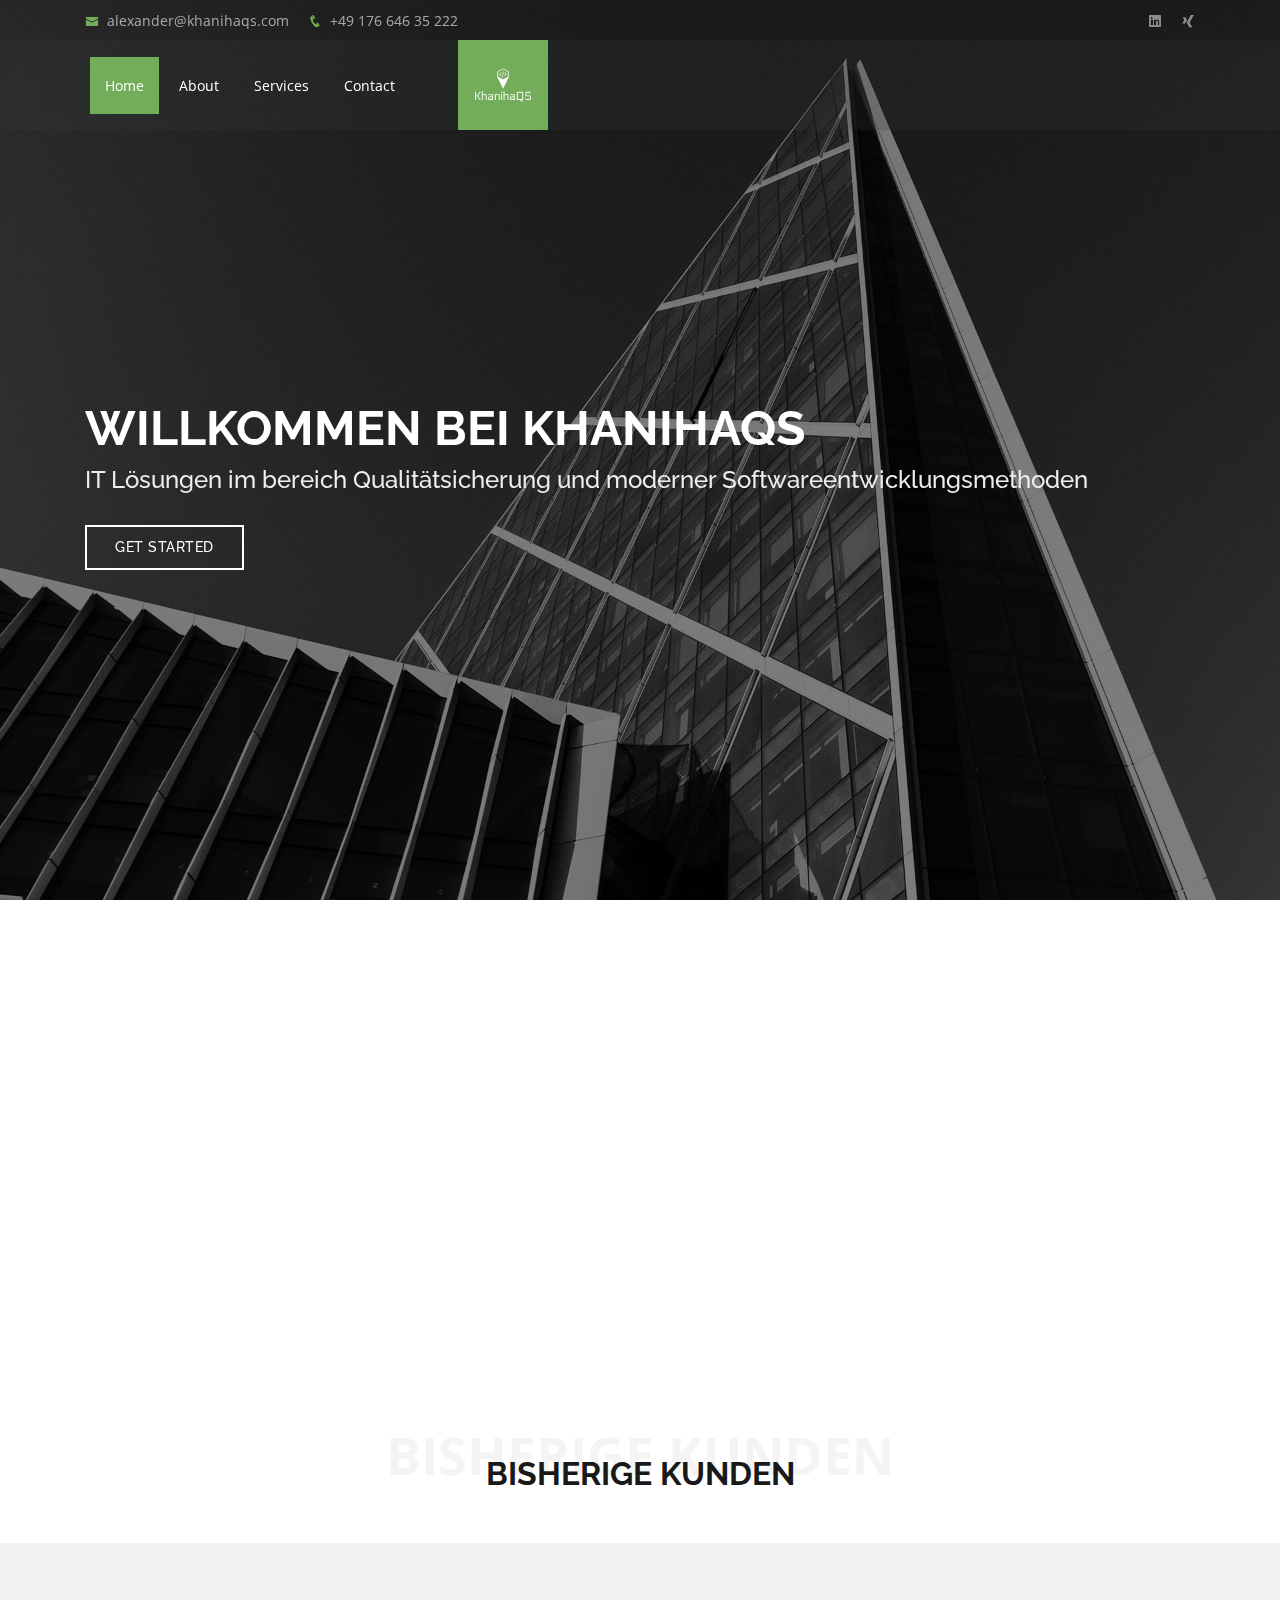
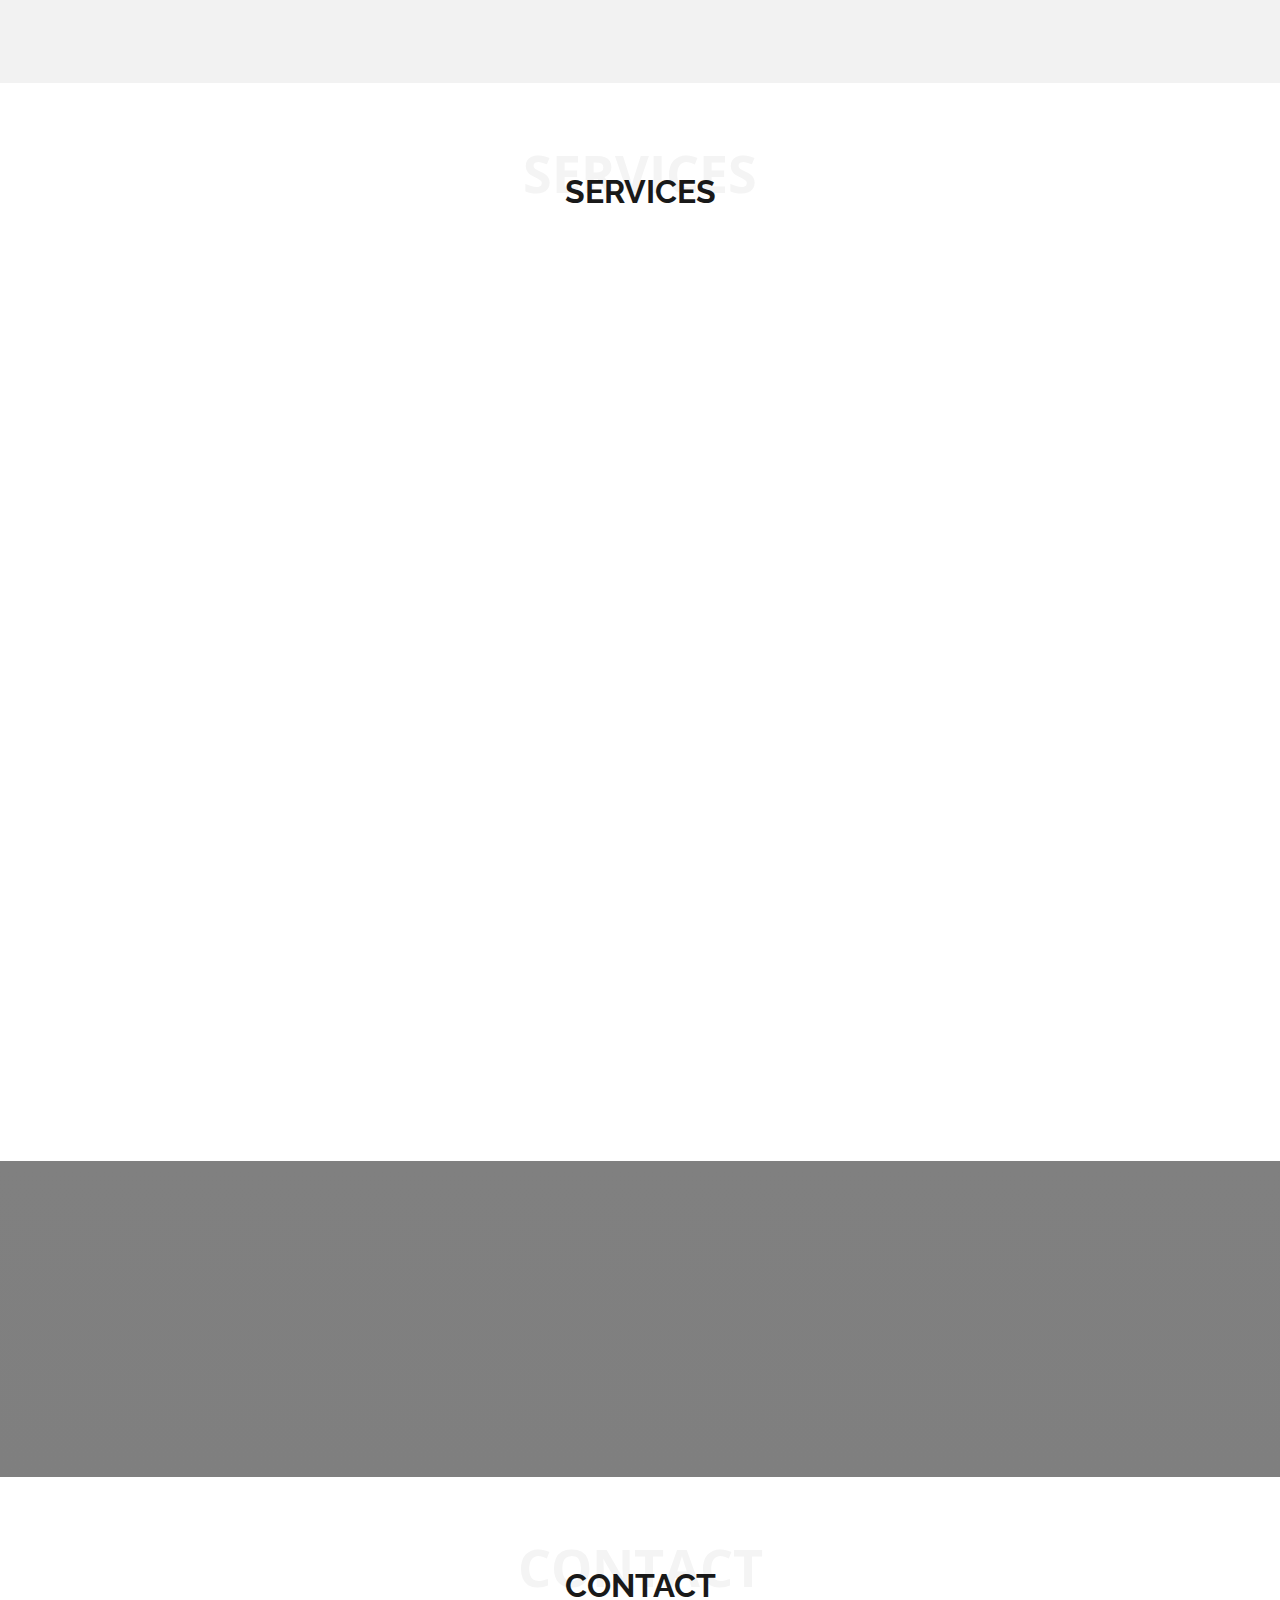
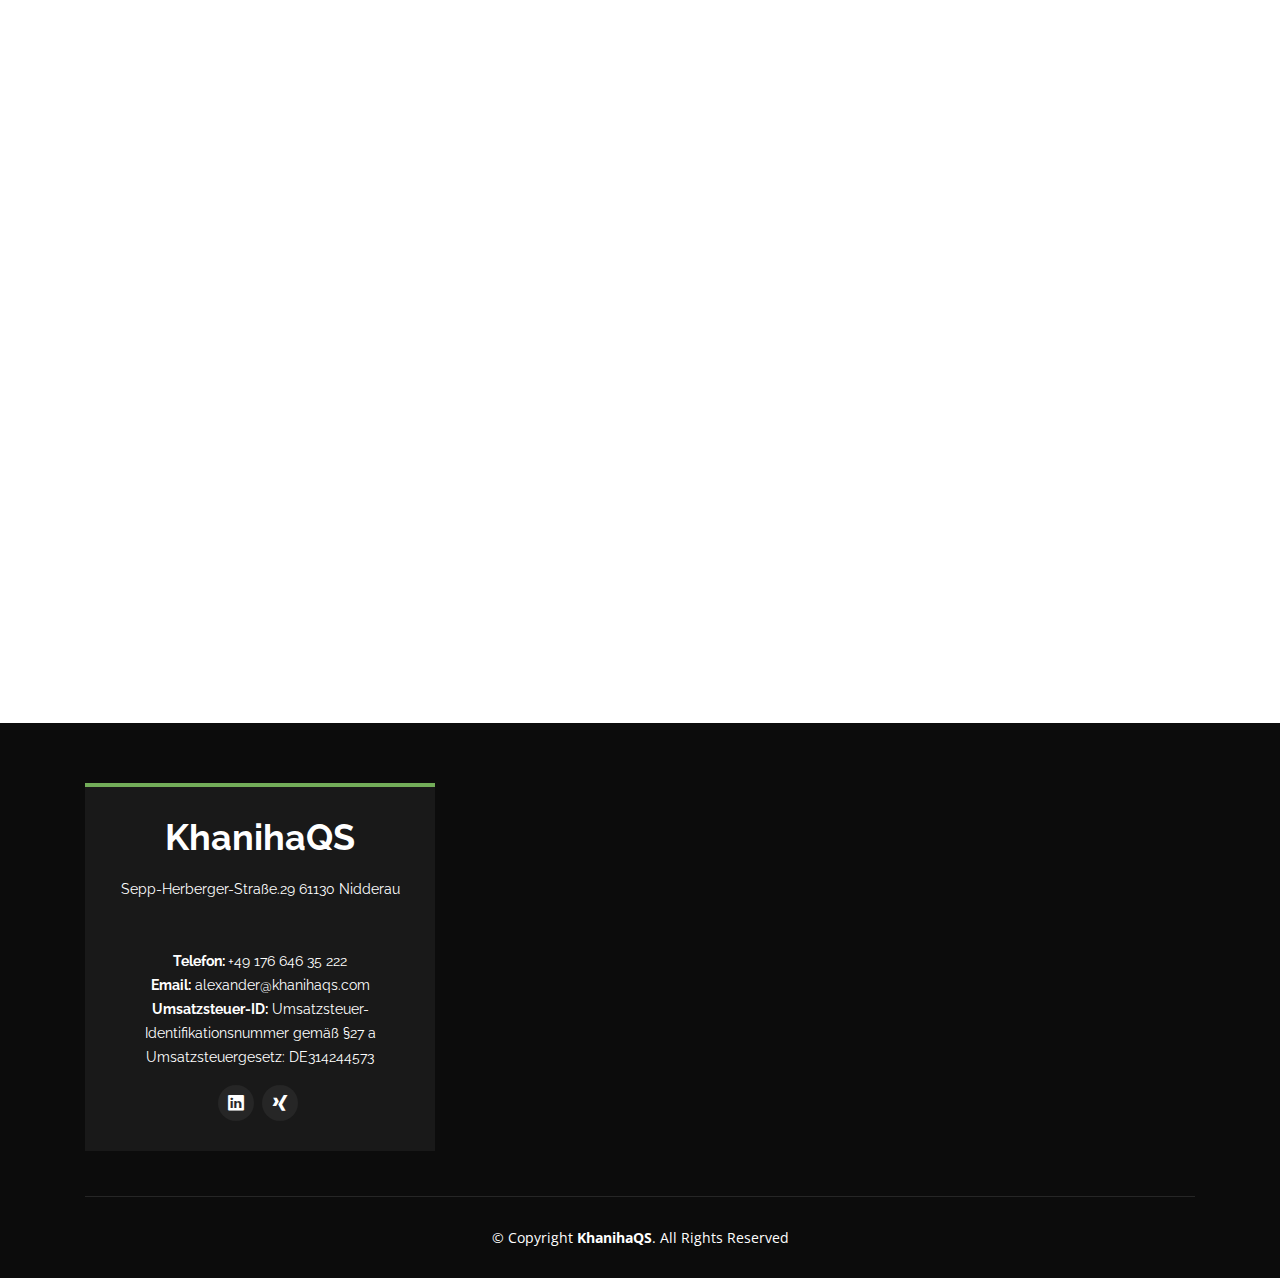
==== index.html @ c62e51a0 "init khaniha QS page" ====
<!DOCTYPE html>
<html lang="en">

<head>
  <meta charset="utf-8">
  <meta content="width=device-width, initial-scale=1.0" name="viewport">

  <title>KhanihaQS</title>
  <meta content="" name="description">
  <meta content="" name="keywords">

  <!-- Favicons -->
  <link href="assets/img/favicon.png" rel="icon">
  <link href="assets/img/apple-touch-icon.png" rel="apple-touch-icon">

  <!-- Google Fonts -->
  <link href="https://fonts.googleapis.com/css?family=Open+Sans:300,300i,400,400i,600,600i,700,700i|Raleway:300,300i,400,400i,500,500i,600,600i,700,700i|Poppins:300,300i,400,400i,500,500i,600,600i,700,700i" rel="stylesheet">

  <!-- Vendor CSS Files -->
  <link href="assets/vendor/bootstrap/css/bootstrap.min.css" rel="stylesheet">
  <link href="assets/vendor/icofont/icofont.min.css" rel="stylesheet">
  <link href="assets/vendor/boxicons/css/boxicons.min.css" rel="stylesheet">
  <link href="assets/vendor/venobox/venobox.css" rel="stylesheet">
  <link href="assets/vendor/owl.carousel/assets/owl.carousel.min.css" rel="stylesheet">
  <link href="assets/vendor/aos/aos.css" rel="stylesheet">

  <!-- Template Main CSS File -->
  <link href="assets/css/style.css" rel="stylesheet">

</head>

<body>

  <!-- ======= Top Bar ======= -->
  <div id="topbar" class="d-none d-lg-flex align-items-center fixed-top ">
    <div class="container d-flex">
      <div class="contact-info mr-auto">
        <i class="icofont-envelope"></i> <a href="mailto:alexander@khanihaqs.com">alexander@khanihaqs.com</a>
        <i class="icofont-phone"></i> +49 176 646 35 222
      </div>
      <div class="social-links">
        <a href="https://www.linkedin.com/in/alexander-khaniha-4a5484144/" class="linkedin"><i class="icofont-linkedin"></i></i></a>
        <a href="https://www.xing.com/profile/Alexander_Khaniha/cv" class="linkedin"><i class="icofont-xing"></i></i></a>
      </div>
    </div>
  </div>

  <!-- ======= Header ======= -->
  <header id="header" class="fixed-top ">
    <div class="container d-flex align-items-center">

      <!-- Uncomment below if you prefer to use an image logo -->
      <!-- <a href="index.html" class="logo mr-auto"><img src="assets/img/logo.png" alt="" class="img-fluid"></a>-->

      <nav class="nav-menu d-none d-lg-block">
        <ul>
          <li class="active"><a href="index.html">Home</a></li>
          <li><a href="#about">About</a></li>
          <li><a href="#services">Services</a></li>
          <li><a href="#contact">Contact</a></li>
        </ul>
      </nav><!-- .nav-menu -->

      <div class="row ml-5">

        <img src="./../assets/svg/Vector-Variation_2.svg" class="img-fluid float-right" width="90" height="90" href="index.html">

      </div>

    </div>
  </header><!-- End Header -->

  <!-- ======= Hero Section ======= -->
  <section id="hero" class="d-flex align-items-center">
    <div class="container position-relative" data-aos="fade-up" data-aos-delay="500">
      <h1>Willkommen bei KhanihaQS</h1>
      <h2>IT Lösungen im bereich Qualitätsicherung und moderner Softwareentwicklungsmethoden </h2>
      <a href="#about" class="btn-get-started scrollto">Get Started</a>
    </div>
  </section><!-- End Hero -->

  <main id="main">

    <!-- ======= About Section ======= -->
    <section id="about" class="about">
      <div class="container">

        <div class="row">
          <div class="col-lg-6 order-1 order-lg-2" data-aos="fade-left">
            <img src="assets/img/about.jpg" class="img-fluid" alt="">
          </div>
          <div class="col-lg-6 pt-4 pt-lg-0 order-2 order-lg-1 content" data-aos="fade-right">
            <h3>KhanihaQS</h3>
            <p class="font-italic">
              bietet ganzheitliche Lösungen in folgenden bereichen
            </p>
            <ul>
              <li><i class="icofont-check-circled"></i> Testautomasierungs Arichtektur</li>
              <li><i class="icofont-check-circled"></i> Scrum Coching </li>
              <li><i class="icofont-check-circled"></i> Devops meets Testing</li>
              <li><i class="icofont-check-circled"></i> Webentwicklung</li>
            </ul>
            <p>
              Weitere Beratungsfelder unter Serivces
            </p>
          </div>
        </div>

      </div>
    </section><!-- End About Section -->

    <!-- ======= Clients Section ======= -->
    <div class="section-title">
      <span>bisherige Kunden</span>
      <h2>bisherige Kunden</h2>
      <p></p>
    </div>
    <section id="clients" class="clients">

      <div class="container" data-aos="zoom-in">

        <div class="row d-flex align-items-center">

          <div class="col-lg-2 col-md-4 col-6">
            <img src="assets/img/clients/siemens.png" class="img-fluid" alt="">
          </div>

          <div class="col-lg-2 col-md-4 col-6">
            <img src="assets/img/clients/telekom.png" class="img-fluid" alt="">
          </div>

          <div class="col-lg-2 col-md-4 col-6">
            <img src="assets/img/clients/kfwlogo.png" class="img-fluid" alt="">
          </div>

          <div class="col-lg-2 col-md-4 col-6">
            <img src="assets/img/clients/dws.png" class="img-fluid" alt="">
          </div>

          <div class="col-lg-2 col-md-4 col-6">
            <img src="assets/img/clients/db.png" class="img-fluid" alt="">
          </div>

          <div class="col-lg-2 col-md-4 col-6">
            <img src="assets/img/clients/gls.png" class="img-fluid" alt="">
          </div>

        </div>

      </div>
    </section><!-- End Clients Section -->

    <!-- ======= Services Section ======= -->
    <section id="services" class="services">
      <div class="container">

        <div class="section-title">
          <span>Services</span>
          <h2>Services</h2>
          <p></p>
        </div>

        <div class="row">
          <div class="col-lg-4 col-md-6 d-flex align-items-stretch" data-aos="fade-up">
            <div class="icon-box">
              <div class="icon"><i class="bx bxs-rocket"></i></div>
              <h4><a href="">Testautomation</a></h4>
              <p>Selenium oder nextgen frameworks wie WebdriverIO sind für uns keine fremdwörter wir begleiten Sie bei der Implementierung oder lösen einen großen teil der manuellen QA ab </p>
            </div>
          </div>

          <div class="col-lg-4 col-md-6 d-flex align-items-stretch mt-4 mt-md-0" data-aos="fade-up" data-aos-delay="150">
            <div class="icon-box">
              <div class="icon"><i class="bx bx-git-compare"></i></div>

              <h4><a href="">Devops meets testautomation</a></h4>
              <p>wir implementieren das automatsierte Deployment ihrer Application inklusive der dazugehörigen automatischen e2e tests </p>
            </div>
          </div>
          <div class="col-lg-4 col-md-6 d-flex align-items-stretch mt-4 mt-lg-0" data-aos="fade-up" data-aos-delay="300">
            <div class="icon-box">
              <div class="icon"><i class="bx bx-unite"></i></div>
              <h4><a href="">Scrum Coaching</a></h4>
              <p>Lange Scrum Erfahrung befähigen uns Sie in ihrer agilen Transformation zu begleiten </p>
            </div>
          </div>

          <div class="col-lg-4 col-md-6 d-flex align-items-stretch mt-4" data-aos="fade-up" data-aos-delay="450">
            <div class="icon-box">
              <div class="icon"><i class="bx bx-code-alt"></i></div>
              <h4><a href="">Webentwicklung</a></h4>
              <p>Wir erneuern ihren Webauftritt und begleiten Sie in alle phasen von Beratung bis zu Auslieferung und Wartung </p>
            </div>
          </div>

          <div class="col-lg-4 col-md-6 d-flex align-items-stretch mt-4" data-aos="fade-up" data-aos-delay="600">
            <div class="icon-box">
              <div class="icon"><i class="bx bx-arrow-from-bottom"></i></div>
              <h4><a href="">Laptop Upgrade Serivce</a></h4>
              <p>Werfen Sie ihren alten Laptop nicht weg ! Wir machen ihren Laptop wieder fit ! Mit dem einbau einer SDD und der Installation einer neuen Windows Version ist ihre Laptop wieder Zukunftsfähig. </p>
            </div>
          </div>

          <div class="col-lg-4 col-md-6 d-flex align-items-stretch mt-4" data-aos="fade-up" data-aos-delay="750">
            <div class="icon-box">
              <div class="icon"><i class="bx bx-edit-alt"></i></div>
              <h4><a href="">Home Office Serivce</a></h4>
              <p>Wir unterstützen Sie bei ihrer Einrichtung ihres Home Office, ob WLAN optimierung oder VPN einrichtung wir erleichtern ihnen den einstieg </p>
            </div>
          </div>

        </div>

      </div>
    </section><!-- End Services Section -->

    <!-- ======= Cta Section ======= -->
    <section id="cta" class="cta">
      <div class="container" data-aos="zoom-in">

        <div class="text-center">
          <h1 class="display-4 text-white"> " Simplifying tech for you "</h1>
          <!-- <a class="cta-btn" href="#">Call To Action</a> -->
        </div>

      </div>
    </section><!-- End Cta Section -->

    <!-- ======= Contact Section ======= -->
    <section id="contact" class="contact">
      <div class="container">

        <div class="section-title">
          <span>Contact</span>
          <h2>Contact</h2>
        </div>

        <div class="row" data-aos="fade-up">
          <div class="col-lg-6">
            <div class="info-box mb-4">
              <i class="bx bx-map"></i>
              <h3>unser Standort</h3>
              <p>Sepp-Herberger-Straße.29 61130 Nidderau </p>
            </div>
          </div>

          <div class="col-lg-3 col-md-6">
            <div class="info-box  mb-4">
              <i class="bx bx-envelope"></i>
              <h3>Schreiben Sie uns eine Mail</h3>
              <p>alexander@khanihaqs.com</p>
            </div>
          </div>

          <div class="col-lg-3 col-md-6">
            <div class="info-box  mb-4">
              <i class="bx bx-phone-call"></i>
              <h3>Rufen Sie uns an </h3>
              <p>+176 646 35 222</p>
            </div>
          </div>

        </div>

        <div class="row" data-aos="fade-up">

          <div class="col-lg-6 ">
            <iframe class="mb-4 mb-lg-0" src="https://maps.google.com/maps?width=700&amp;height=440&amp;hl=en&amp;q=Nidderau%20Sepper-Herber-Stra%C3%9Fe.29+(Titel)&amp;ie=UTF8&amp;t=&amp;z=13&amp;iwloc=B&amp;output=embed" frameborder="0" style="border:0; width: 100%; height: 384px;" allowfullscreen></iframe>
          </div>
          <div class="col-lg-6">
            <form action="forms/contact.php" method="post" role="form" class="php-email-form">
              <div class="form-row">
                <div class="col-md-6 form-group">
                  <input type="text" name="name" class="form-control" id="name" placeholder="Your Name" data-rule="minlen:4" data-msg="Please enter at least 4 chars" />
                  <div class="validate"></div>
                </div>
                <div class="col-md-6 form-group">
                  <input type="email" class="form-control" name="email" id="email" placeholder="Your Email" data-rule="email" data-msg="Please enter a valid email" />
                  <div class="validate"></div>
                </div>
              </div>
              <div class="form-group">
                <input type="text" class="form-control" name="subject" id="subject" placeholder="Subject" data-rule="minlen:4" data-msg="Please enter at least 8 chars of subject" />
                <div class="validate"></div>
              </div>
              <div class="form-group">
                <textarea class="form-control" name="message" rows="5" data-rule="required" data-msg="Please write something for us" placeholder="Message"></textarea>
                <div class="validate"></div>
              </div>
              <div class="mb-3">
                <div class="loading">Loading</div>
                <div class="error-message"></div>
                <div class="sent-message">Your message has been sent. Thank you!</div>
              </div>
              <div class="text-center"><button type="submit">Send Message</button></div>
            </form>
          </div>

        </div>

      </div>
    </section><!-- End Contact Section -->

  </main><!-- End #main -->

  <!-- ======= Footer ======= -->
  <footer id="footer">
    <div class="footer-top">
      <div class="container">
        <div class="row">

          <div class="col-lg-4 col-md-6">
            <div class="footer-info">
              <h3>KhanihaQS</h3>
              <p>
                Sepp-Herberger-Straße.29
                61130 Nidderau <br>
                <br><br>
                <strong>Telefon: </strong> +49 176 646 35 222
                <br>
                <strong>Email:</strong> alexander@khanihaqs.com<br>
                <strong>Umsatzsteuer-ID:</strong> Umsatzsteuer-Identifikationsnummer gemäß §27 a Umsatzsteuergesetz: DE314244573<br>
              </p>
              <div class="social-links mt-3">
                <a href="https://www.linkedin.com/in/alexander-khaniha-4a5484144/" class="linkedin"><i class="icofont-linkedin"></i></i></a>
                <a href="https://www.xing.com/profile/Alexander_Khaniha/cv" class="linkedin"><i class="icofont-xing"></i></i></a>
              </div>
            </div>
          </div>

        </div>
      </div>
    </div>

    <div class="container">
      <div class="copyright">
        &copy; Copyright <strong><span>KhanihaQS</span></strong>. All Rights Reserved
      </div>

    </div>
  </footer><!-- End Footer -->

  <a href="#" class="back-to-top"><i class="icofont-simple-up"></i></a>
  <div id="preloader"></div>

  <!-- Vendor JS Files -->
  <script src="assets/vendor/jquery/jquery.min.js"></script>
  <script src="assets/vendor/bootstrap/js/bootstrap.bundle.min.js"></script>
  <script src="assets/vendor/jquery.easing/jquery.easing.min.js"></script>
  <script src="assets/vendor/php-email-form/validate.js"></script>
  <script src="assets/vendor/isotope-layout/isotope.pkgd.min.js"></script>
  <script src="assets/vendor/venobox/venobox.min.js"></script>
  <script src="assets/vendor/owl.carousel/owl.carousel.min.js"></script>
  <script src="assets/vendor/aos/aos.js"></script>

  <!-- Template Main JS File -->
  <script src="assets/js/main.js"></script>

</body>

</html>
---- assets/vendor/venobox/venobox.css ----
/* ------ venobox.css --------*/
.vbox-overlay *, .vbox-overlay *:before, .vbox-overlay *:after{
    -webkit-backface-visibility: hidden;
    -webkit-box-sizing:border-box;
    -moz-box-sizing:border-box;
    box-sizing:border-box;
}
.vbox-overlay * { 
    -webkit-backface-visibility: visible;
    backface-visibility: visible;
}
.vbox-overlay{
    display: -webkit-flex;
    display: flex;
    -webkit-flex-direction: column;
    flex-direction: column;
    -webkit-justify-content: center;
    justify-content: center;
    -webkit-align-items: center;
    align-items: center;
    position: fixed;
    left: 0;
    top: 0;
    bottom: 0;
    right: 0;
    z-index: 999999;
}

/* ----- navigation ----- */
.vbox-title{
    width: 100%;
    height: 40px;
    float: left;
    text-align: center;
    line-height: 28px;
    font-size: 12px;
    padding: 6px 50px;
    overflow: hidden;
    position: fixed;
    display: none;
    left: 0;
    z-index: 89;
}
.vbox-close{
    cursor: pointer;
    position: fixed;
    top: -1px;
    right: 0;
    width: 50px;
    height: 40px;
    padding: 6px;
    display: block;
    background-position:10px center;
    overflow: hidden;
    font-size: 24px;
    line-height: 1;
    text-align: center;
    z-index: 99;
}
.vbox-left{
    cursor: pointer;
    position: fixed;
    left: 0;
    height: 40px;
    overflow: hidden;
    line-height: 28px;
    font-size: 12px;
    z-index: 99;
    display: flex;
    align-items:center;
}
.vbox-num{
    display: inline-block;
    margin: 6px 0 6px 15px;
}
/* ----- Social share ----- */
.vbox-share{
    line-height: 28px;
    font-size: 12px;
    overflow: hidden;
    position: fixed;
    left: 0;
    z-index: 98;
    display: flex;
    align-items:center;
    justify-content: center;
    width: 100%;
    text-align: center;
}
.vbox-share svg{
    max-height: 28px;
    width: 28px;
    z-index: 10;
    margin-left: 12px;
    margin-top: 6px;
    margin-bottom: 6px;
    vertical-align: middle;
}


/* ----- navigation ARROWS ----- */
.vbox-next, .vbox-prev{
    position: fixed;
    top: 50%;
    margin-top: -15px;
    overflow: hidden;
    cursor: pointer;
    display: block;
    width: 45px;
    height: 45px;
    z-index: 99;
}
.vbox-next span, .vbox-prev span{
    position: relative;
    width: 20px;
    height: 20px;
    border: 2px solid transparent;
    border-top-color: #B6B6B6;
    border-right-color: #B6B6B6;
    text-indent: -100px;
    position: absolute;
    top: 8px;
    display: block;
}
.vbox-prev{
    left: 15px;
}
.vbox-next{
    right: 15px;
}
.vbox-prev span{
    left: 10px;
    -ms-transform: rotate(-135deg);
    -webkit-transform: rotate(-135deg);
    transform: rotate(-135deg);
}
.vbox-next span{
    -ms-transform: rotate(45deg);
    -webkit-transform: rotate(45deg);
    transform: rotate(45deg);
    right: 10px;
}
/* ------- inline window ------ */
.vbox-inline{
    width: 420px;
    height: 315px;
    height: 70vh;
    padding: 10px;
    background: #fff;
    margin: 0 auto;
    overflow: auto;
    text-align: left;
}
/* ------- Video & iFrames window ------ */
.venoframe{
    max-width: 100%;
    width: 100%;
    border: none;
    width: 100%;
    height: 260px;
    height: 70vh;
}
.venoframe.vbvid{
    height: 260px;
}
@media (min-width: 768px) {
    .venoframe, .vbox-inline{
        width: 90%;
        height: 360px;
        height: 70vh;
    }
    .venoframe.vbvid{
        width: 640px;
        height: 360px;
    }
}
@media (min-width: 992px) {
    .venoframe, .vbox-inline{
        max-width: 1200px;
        width: 80%;
        height: 540px;
        height: 70vh;
    }
    .venoframe.vbvid{
        width: 960px;
        height: 540px;
    }
}
/* 
Please do NOT edit this part! 
or at least read this note: http://i.imgur.com/7C0ws9e.gif
*/
.vbox-open{
    overflow: hidden;
}
.vbox-container{
    position: absolute;
    left: 0;
    right: 0;
    top: 0;
    bottom: 0;
    overflow-x: hidden;
    overflow-y: scroll;
    overflow-scrolling: touch;
    -webkit-overflow-scrolling: touch;
    z-index: 20;
    max-height: 100%;

}

.vbox-content{
    text-align: center;
    float: left;
    width: 100%;
    position: relative;
    overflow: hidden;
    padding: 20px 4%;
}
.vbox-container img{
    max-width: 100%;
    height: auto;
}
.vbox-figlio{
    box-shadow: 0 0 12px rgba(0,0,0,0.19), 0 6px 6px rgba(0,0,0,0.23);
    max-width: 100%;
    text-align: initial;
}
img.vbox-figlio{
    -webkit-user-select: none;
-khtml-user-select: none;
-moz-user-select: none;
-o-user-select: none;
user-select: none;
}
.vbox-content.swipe-left{
    margin-left: -200px !important;
}
.vbox-content.swipe-right{
    margin-left: 200px !important;
}
.vbox-animated{
    webkit-transition: margin 300ms ease-out;
    transition: margin 300ms ease-out;
}

/* ---------- preloader ----------
 * SPINKIT 
 * http://tobiasahlin.com/spinkit/
-------------------------------- */
.sk-double-bounce,.sk-rotating-plane{width:40px;height:40px;margin:40px auto}.sk-rotating-plane{background-color:#333;-webkit-animation:sk-rotatePlane 1.2s infinite ease-in-out;animation:sk-rotatePlane 1.2s infinite ease-in-out}@-webkit-keyframes sk-rotatePlane{0%{-webkit-transform:perspective(120px) rotateX(0) rotateY(0);transform:perspective(120px) rotateX(0) rotateY(0)}50%{-webkit-transform:perspective(120px) rotateX(-180.1deg) rotateY(0);transform:perspective(120px) rotateX(-180.1deg) rotateY(0)}100%{-webkit-transform:perspective(120px) rotateX(-180deg) rotateY(-179.9deg);transform:perspective(120px) rotateX(-180deg) rotateY(-179.9deg)}}@keyframes sk-rotatePlane{0%{-webkit-transform:perspective(120px) rotateX(0) rotateY(0);transform:perspective(120px) rotateX(0) rotateY(0)}50%{-webkit-transform:perspective(120px) rotateX(-180.1deg) rotateY(0);transform:perspective(120px) rotateX(-180.1deg) rotateY(0)}100%{-webkit-transform:perspective(120px) rotateX(-180deg) rotateY(-179.9deg);transform:perspective(120px) rotateX(-180deg) rotateY(-179.9deg)}}.sk-double-bounce{position:relative}.sk-double-bounce .sk-child{width:100%;height:100%;border-radius:50%;background-color:#333;opacity:.6;position:absolute;top:0;left:0;-webkit-animation:sk-doubleBounce 2s infinite ease-in-out;animation:sk-doubleBounce 2s infinite ease-in-out}.sk-chasing-dots .sk-child,.sk-spinner-pulse,.sk-three-bounce .sk-child{background-color:#333;border-radius:100%}.sk-double-bounce .sk-double-bounce2{-webkit-animation-delay:-1s;animation-delay:-1s}@-webkit-keyframes sk-doubleBounce{0%,100%{-webkit-transform:scale(0);transform:scale(0)}50%{-webkit-transform:scale(1);transform:scale(1)}}@keyframes sk-doubleBounce{0%,100%{-webkit-transform:scale(0);transform:scale(0)}50%{-webkit-transform:scale(1);transform:scale(1)}}.sk-wave{margin:40px auto;width:50px;height:40px;text-align:center;font-size:10px}.sk-wave .sk-rect{background-color:#333;height:100%;width:6px;display:inline-block;-webkit-animation:sk-waveStretchDelay 1.2s infinite ease-in-out;animation:sk-waveStretchDelay 1.2s infinite ease-in-out}.sk-wave .sk-rect1{-webkit-animation-delay:-1.2s;animation-delay:-1.2s}.sk-wave .sk-rect2{-webkit-animation-delay:-1.1s;animation-delay:-1.1s}.sk-wave .sk-rect3{-webkit-animation-delay:-1s;animation-delay:-1s}.sk-wave .sk-rect4{-webkit-animation-delay:-.9s;animation-delay:-.9s}.sk-wave .sk-rect5{-webkit-animation-delay:-.8s;animation-delay:-.8s}@-webkit-keyframes sk-waveStretchDelay{0%,100%,40%{-webkit-transform:scaleY(.4);transform:scaleY(.4)}20%{-webkit-transform:scaleY(1);transform:scaleY(1)}}@keyframes sk-waveStretchDelay{0%,100%,40%{-webkit-transform:scaleY(.4);transform:scaleY(.4)}20%{-webkit-transform:scaleY(1);transform:scaleY(1)}}.sk-wandering-cubes{margin:40px auto;width:40px;height:40px;position:relative}.sk-wandering-cubes .sk-cube{background-color:#333;width:10px;height:10px;position:absolute;top:0;left:0;-webkit-animation:sk-wanderingCube 1.8s ease-in-out -1.8s infinite both;animation:sk-wanderingCube 1.8s ease-in-out -1.8s infinite both}.sk-chasing-dots,.sk-spinner-pulse{width:40px;height:40px;margin:40px auto}.sk-wandering-cubes .sk-cube2{-webkit-animation-delay:-.9s;animation-delay:-.9s}@-webkit-keyframes sk-wanderingCube{0%{-webkit-transform:rotate(0);transform:rotate(0)}25%{-webkit-transform:translateX(30px) rotate(-90deg) scale(.5);transform:translateX(30px) rotate(-90deg) scale(.5)}50%{-webkit-transform:translateX(30px) translateY(30px) rotate(-179deg);transform:translateX(30px) translateY(30px) rotate(-179deg)}50.1%{-webkit-transform:translateX(30px) translateY(30px) rotate(-180deg);transform:translateX(30px) translateY(30px) rotate(-180deg)}75%{-webkit-transform:translateX(0) translateY(30px) rotate(-270deg) scale(.5);transform:translateX(0) translateY(30px) rotate(-270deg) scale(.5)}100%{-webkit-transform:rotate(-360deg);transform:rotate(-360deg)}}@keyframes sk-wanderingCube{0%{-webkit-transform:rotate(0);transform:rotate(0)}25%{-webkit-transform:translateX(30px) rotate(-90deg) scale(.5);transform:translateX(30px) rotate(-90deg) scale(.5)}50%{-webkit-transform:translateX(30px) translateY(30px) rotate(-179deg);transform:translateX(30px) translateY(30px) rotate(-179deg)}50.1%{-webkit-transform:translateX(30px) translateY(30px) rotate(-180deg);transform:translateX(30px) translateY(30px) rotate(-180deg)}75%{-webkit-transform:translateX(0) translateY(30px) rotate(-270deg) scale(.5);transform:translateX(0) translateY(30px) rotate(-270deg) scale(.5)}100%{-webkit-transform:rotate(-360deg);transform:rotate(-360deg)}}.sk-spinner-pulse{-webkit-animation:sk-pulseScaleOut 1s infinite ease-in-out;animation:sk-pulseScaleOut 1s infinite ease-in-out}@-webkit-keyframes sk-pulseScaleOut{0%{-webkit-transform:scale(0);transform:scale(0)}100%{-webkit-transform:scale(1);transform:scale(1);opacity:0}}@keyframes sk-pulseScaleOut{0%{-webkit-transform:scale(0);transform:scale(0)}100%{-webkit-transform:scale(1);transform:scale(1);opacity:0}}.sk-chasing-dots{position:relative;text-align:center;-webkit-animation:sk-chasingDotsRotate 2s infinite linear;animation:sk-chasingDotsRotate 2s infinite linear}.sk-chasing-dots .sk-child{width:60%;height:60%;display:inline-block;position:absolute;top:0;-webkit-animation:sk-chasingDotsBounce 2s infinite ease-in-out;animation:sk-chasingDotsBounce 2s infinite ease-in-out}.sk-chasing-dots .sk-dot2{top:auto;bottom:0;-webkit-animation-delay:-1s;animation-delay:-1s}@-webkit-keyframes sk-chasingDotsRotate{100%{-webkit-transform:rotate(360deg);transform:rotate(360deg)}}@keyframes sk-chasingDotsRotate{100%{-webkit-transform:rotate(360deg);transform:rotate(360deg)}}@-webkit-keyframes sk-chasingDotsBounce{0%,100%{-webkit-transform:scale(0);transform:scale(0)}50%{-webkit-transform:scale(1);transform:scale(1)}}@keyframes sk-chasingDotsBounce{0%,100%{-webkit-transform:scale(0);transform:scale(0)}50%{-webkit-transform:scale(1);transform:scale(1)}}.sk-three-bounce{margin:40px auto;width:80px;text-align:center}.sk-three-bounce .sk-child{width:20px;height:20px;display:inline-block;-webkit-animation:sk-three-bounce 1.4s ease-in-out 0s infinite both;animation:sk-three-bounce 1.4s ease-in-out 0s infinite both}.sk-circle .sk-child:before,.sk-fading-circle .sk-circle:before{display:block;border-radius:100%;content:'';background-color:#333}.sk-three-bounce .sk-bounce1{-webkit-animation-delay:-.32s;animation-delay:-.32s}.sk-three-bounce .sk-bounce2{-webkit-animation-delay:-.16s;animation-delay:-.16s}@-webkit-keyframes sk-three-bounce{0%,100%,80%{-webkit-transform:scale(0);transform:scale(0)}40%{-webkit-transform:scale(1);transform:scale(1)}}@keyframes sk-three-bounce{0%,100%,80%{-webkit-transform:scale(0);transform:scale(0)}40%{-webkit-transform:scale(1);transform:scale(1)}}.sk-circle{margin:40px auto;width:40px;height:40px;position:relative}.sk-circle .sk-child{width:100%;height:100%;position:absolute;left:0;top:0}.sk-circle .sk-child:before{margin:0 auto;width:15%;height:15%;-webkit-animation:sk-circleBounceDelay 1.2s infinite ease-in-out both;animation:sk-circleBounceDelay 1.2s infinite ease-in-out both}.sk-circle .sk-circle2{-webkit-transform:rotate(30deg);-ms-transform:rotate(30deg);transform:rotate(30deg)}.sk-circle .sk-circle3{-webkit-transform:rotate(60deg);-ms-transform:rotate(60deg);transform:rotate(60deg)}.sk-circle .sk-circle4{-webkit-transform:rotate(90deg);-ms-transform:rotate(90deg);transform:rotate(90deg)}.sk-circle .sk-circle5{-webkit-transform:rotate(120deg);-ms-transform:rotate(120deg);transform:rotate(120deg)}.sk-circle .sk-circle6{-webkit-transform:rotate(150deg);-ms-transform:rotate(150deg);transform:rotate(150deg)}.sk-circle .sk-circle7{-webkit-transform:rotate(180deg);-ms-transform:rotate(180deg);transform:rotate(180deg)}.sk-circle .sk-circle8{-webkit-transform:rotate(210deg);-ms-transform:rotate(210deg);transform:rotate(210deg)}.sk-circle .sk-circle9{-webkit-transform:rotate(240deg);-ms-transform:rotate(240deg);transform:rotate(240deg)}.sk-circle .sk-circle10{-webkit-transform:rotate(270deg);-ms-transform:rotate(270deg);transform:rotate(270deg)}.sk-circle .sk-circle11{-webkit-transform:rotate(300deg);-ms-transform:rotate(300deg);transform:rotate(300deg)}.sk-circle .sk-circle12{-webkit-transform:rotate(330deg);-ms-transform:rotate(330deg);transform:rotate(330deg)}.sk-circle .sk-circle2:before{-webkit-animation-delay:-1.1s;animation-delay:-1.1s}.sk-circle .sk-circle3:before{-webkit-animation-delay:-1s;animation-delay:-1s}.sk-circle .sk-circle4:before{-webkit-animation-delay:-.9s;animation-delay:-.9s}.sk-circle .sk-circle5:before{-webkit-animation-delay:-.8s;animation-delay:-.8s}.sk-circle .sk-circle6:before{-webkit-animation-delay:-.7s;animation-delay:-.7s}.sk-circle .sk-circle7:before{-webkit-animation-delay:-.6s;animation-delay:-.6s}.sk-circle .sk-circle8:before{-webkit-animation-delay:-.5s;animation-delay:-.5s}.sk-circle .sk-circle9:before{-webkit-animation-delay:-.4s;animation-delay:-.4s}.sk-circle .sk-circle10:before{-webkit-animation-delay:-.3s;animation-delay:-.3s}.sk-circle .sk-circle11:before{-webkit-animation-delay:-.2s;animation-delay:-.2s}.sk-circle .sk-circle12:before{-webkit-animation-delay:-.1s;animation-delay:-.1s}@-webkit-keyframes sk-circleBounceDelay{0%,100%,80%{-webkit-transform:scale(0);transform:scale(0)}40%{-webkit-transform:scale(1);transform:scale(1)}}@keyframes sk-circleBounceDelay{0%,100%,80%{-webkit-transform:scale(0);transform:scale(0)}40%{-webkit-transform:scale(1);transform:scale(1)}}.sk-cube-grid{width:40px;height:40px;margin:40px auto}.sk-cube-grid .sk-cube{width:33.33%;height:33.33%;background-color:#333;float:left;-webkit-animation:sk-cubeGridScaleDelay 1.3s infinite ease-in-out;animation:sk-cubeGridScaleDelay 1.3s infinite ease-in-out}.sk-cube-grid .sk-cube1{-webkit-animation-delay:.2s;animation-delay:.2s}.sk-cube-grid .sk-cube2{-webkit-animation-delay:.3s;animation-delay:.3s}.sk-cube-grid .sk-cube3{-webkit-animation-delay:.4s;animation-delay:.4s}.sk-cube-grid .sk-cube4{-webkit-animation-delay:.1s;animation-delay:.1s}.sk-cube-grid .sk-cube5{-webkit-animation-delay:.2s;animation-delay:.2s}.sk-cube-grid .sk-cube6{-webkit-animation-delay:.3s;animation-delay:.3s}.sk-cube-grid .sk-cube7{-webkit-animation-delay:0ms;animation-delay:0ms}.sk-cube-grid .sk-cube8{-webkit-animation-delay:.1s;animation-delay:.1s}.sk-cube-grid .sk-cube9{-webkit-animation-delay:.2s;animation-delay:.2s}@-webkit-keyframes sk-cubeGridScaleDelay{0%,100%,70%{-webkit-transform:scale3D(1,1,1);transform:scale3D(1,1,1)}35%{-webkit-transform:scale3D(0,0,1);transform:scale3D(0,0,1)}}@keyframes sk-cubeGridScaleDelay{0%,100%,70%{-webkit-transform:scale3D(1,1,1);transform:scale3D(1,1,1)}35%{-webkit-transform:scale3D(0,0,1);transform:scale3D(0,0,1)}}.sk-fading-circle{margin:40px auto;width:40px;height:40px;position:relative}.sk-fading-circle .sk-circle{width:100%;height:100%;position:absolute;left:0;top:0}.sk-fading-circle .sk-circle:before{margin:0 auto;width:15%;height:15%;-webkit-animation:sk-circleFadeDelay 1.2s infinite ease-in-out both;animation:sk-circleFadeDelay 1.2s infinite ease-in-out both}.sk-fading-circle .sk-circle2{-webkit-transform:rotate(30deg);-ms-transform:rotate(30deg);transform:rotate(30deg)}.sk-fading-circle .sk-circle3{-webkit-transform:rotate(60deg);-ms-transform:rotate(60deg);transform:rotate(60deg)}.sk-fading-circle .sk-circle4{-webkit-transform:rotate(90deg);-ms-transform:rotate(90deg);transform:rotate(90deg)}.sk-fading-circle .sk-circle5{-webkit-transform:rotate(120deg);-ms-transform:rotate(120deg);transform:rotate(120deg)}.sk-fading-circle .sk-circle6{-webkit-transform:rotate(150deg);-ms-transform:rotate(150deg);transform:rotate(150deg)}.sk-fading-circle .sk-circle7{-webkit-transform:rotate(180deg);-ms-transform:rotate(180deg);transform:rotate(180deg)}.sk-fading-circle .sk-circle8{-webkit-transform:rotate(210deg);-ms-transform:rotate(210deg);transform:rotate(210deg)}.sk-fading-circle .sk-circle9{-webkit-transform:rotate(240deg);-ms-transform:rotate(240deg);transform:rotate(240deg)}.sk-fading-circle .sk-circle10{-webkit-transform:rotate(270deg);-ms-transform:rotate(270deg);transform:rotate(270deg)}.sk-fading-circle .sk-circle11{-webkit-transform:rotate(300deg);-ms-transform:rotate(300deg);transform:rotate(300deg)}.sk-fading-circle .sk-circle12{-webkit-transform:rotate(330deg);-ms-transform:rotate(330deg);transform:rotate(330deg)}.sk-fading-circle .sk-circle2:before{-webkit-animation-delay:-1.1s;animation-delay:-1.1s}.sk-fading-circle .sk-circle3:before{-webkit-animation-delay:-1s;animation-delay:-1s}.sk-fading-circle .sk-circle4:before{-webkit-animation-delay:-.9s;animation-delay:-.9s}.sk-fading-circle .sk-circle5:before{-webkit-animation-delay:-.8s;animation-delay:-.8s}.sk-fading-circle .sk-circle6:before{-webkit-animation-delay:-.7s;animation-delay:-.7s}.sk-fading-circle .sk-circle7:before{-webkit-animation-delay:-.6s;animation-delay:-.6s}.sk-fading-circle .sk-circle8:before{-webkit-animation-delay:-.5s;animation-delay:-.5s}.sk-fading-circle .sk-circle9:before{-webkit-animation-delay:-.4s;animation-delay:-.4s}.sk-fading-circle .sk-circle10:before{-webkit-animation-delay:-.3s;animation-delay:-.3s}.sk-fading-circle .sk-circle11:before{-webkit-animation-delay:-.2s;animation-delay:-.2s}.sk-fading-circle .sk-circle12:before{-webkit-animation-delay:-.1s;animation-delay:-.1s}@-webkit-keyframes sk-circleFadeDelay{0%,100%,39%{opacity:0}40%{opacity:1}}@keyframes sk-circleFadeDelay{0%,100%,39%{opacity:0}40%{opacity:1}}.sk-folding-cube{margin:40px auto;width:40px;height:40px;position:relative;-webkit-transform:rotateZ(45deg);transform:rotateZ(45deg)}.sk-folding-cube .sk-cube{float:left;width:50%;height:50%;position:relative;-webkit-transform:scale(1.1);-ms-transform:scale(1.1);transform:scale(1.1)}.sk-folding-cube .sk-cube:before{content:'';position:absolute;top:0;left:0;width:100%;height:100%;background-color:#333;-webkit-animation:sk-foldCubeAngle 2.4s infinite linear both;animation:sk-foldCubeAngle 2.4s infinite linear both;-webkit-transform-origin:100% 100%;-ms-transform-origin:100% 100%;transform-origin:100% 100%}.sk-folding-cube .sk-cube2{-webkit-transform:scale(1.1) rotateZ(90deg);transform:scale(1.1) rotateZ(90deg)}.sk-folding-cube .sk-cube3{-webkit-transform:scale(1.1) rotateZ(180deg);transform:scale(1.1) rotateZ(180deg)}.sk-folding-cube .sk-cube4{-webkit-transform:scale(1.1) rotateZ(270deg);transform:scale(1.1) rotateZ(270deg)}.sk-folding-cube .sk-cube2:before{-webkit-animation-delay:.3s;animation-delay:.3s}.sk-folding-cube .sk-cube3:before{-webkit-animation-delay:.6s;animation-delay:.6s}.sk-folding-cube .sk-cube4:before{-webkit-animation-delay:.9s;animation-delay:.9s}@-webkit-keyframes sk-foldCubeAngle{0%,10%{-webkit-transform:perspective(140px) rotateX(-180deg);transform:perspective(140px) rotateX(-180deg);opacity:0}25%,75%{-webkit-transform:perspective(140px) rotateX(0);transform:perspective(140px) rotateX(0);opacity:1}100%,90%{-webkit-transform:perspective(140px) rotateY(180deg);transform:perspective(140px) rotateY(180deg);opacity:0}}@keyframes sk-foldCubeAngle{0%,10%{-webkit-transform:perspective(140px) rotateX(-180deg);transform:perspective(140px) rotateX(-180deg);opacity:0}25%,75%{-webkit-transform:perspective(140px) rotateX(0);transform:perspective(140px) rotateX(0);opacity:1}100%,90%{-webkit-transform:perspective(140px) rotateY(180deg);transform:perspective(140px) rotateY(180deg);opacity:0}}
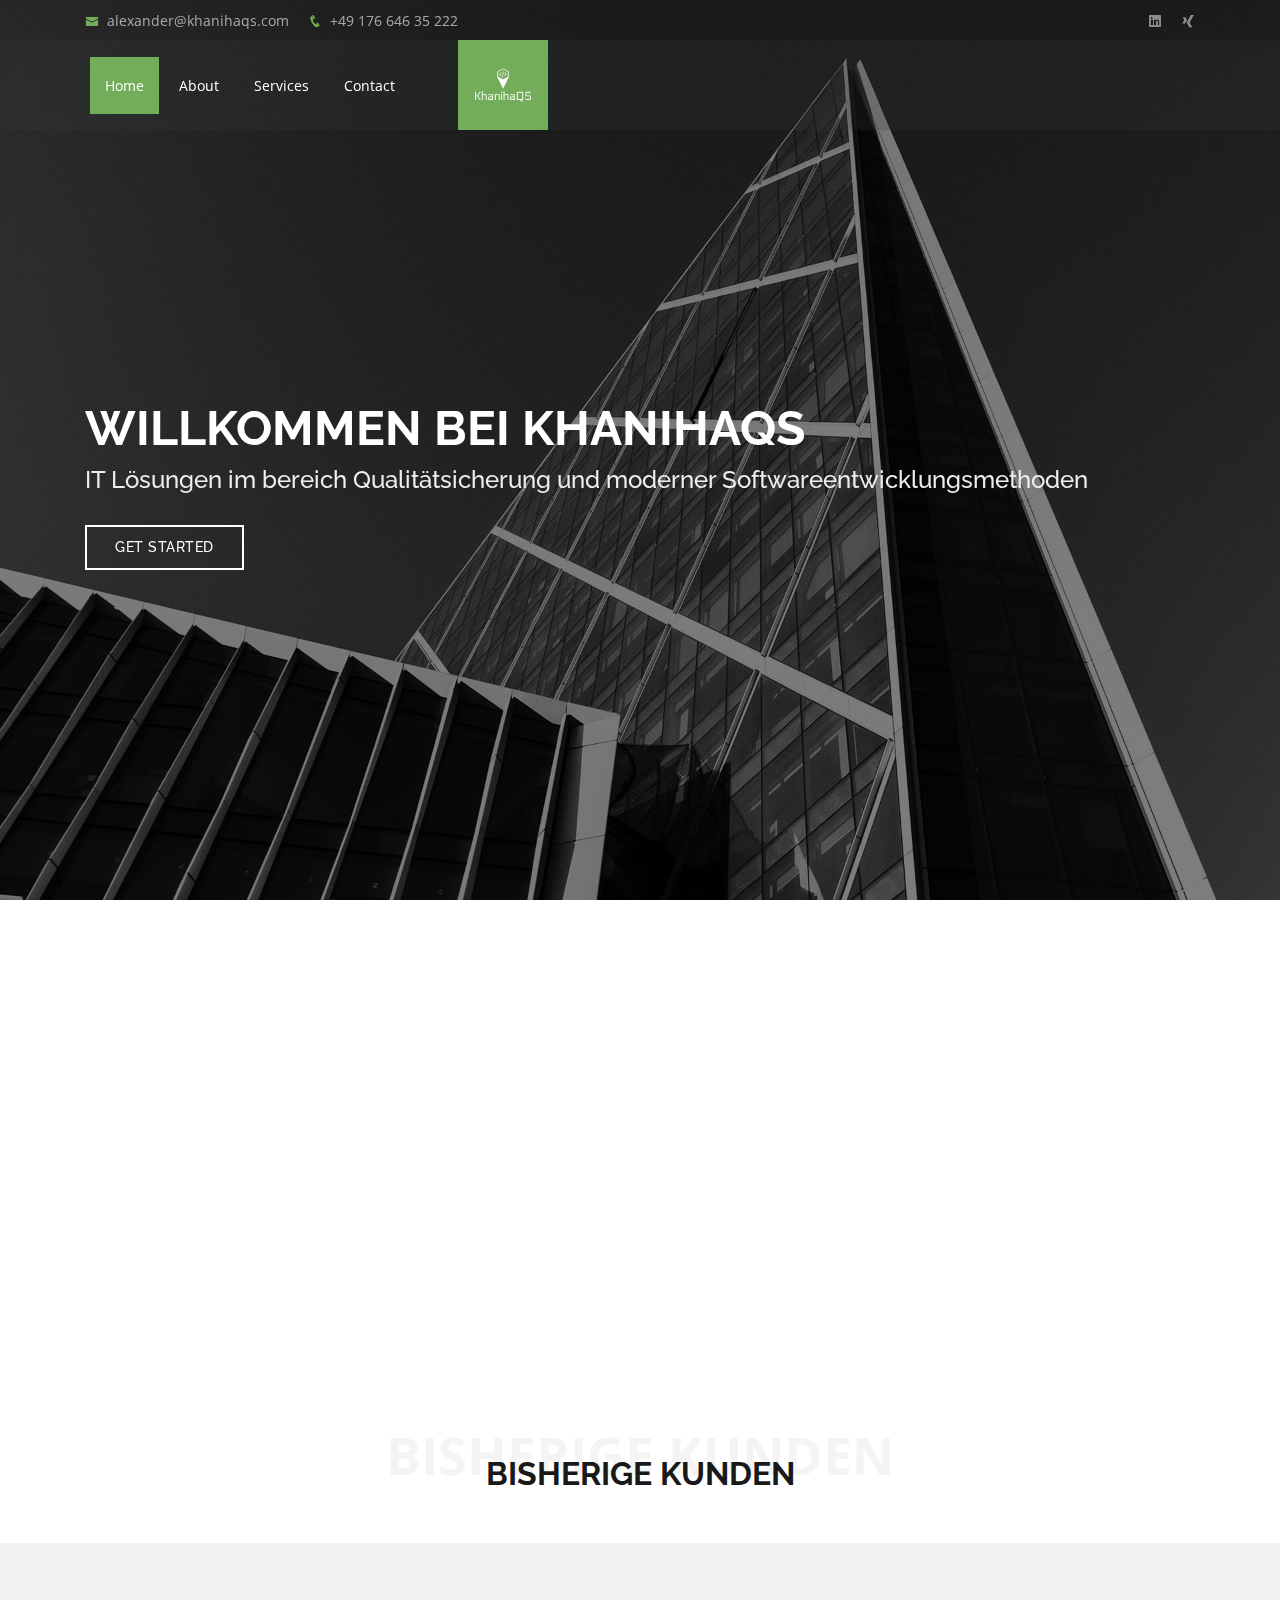
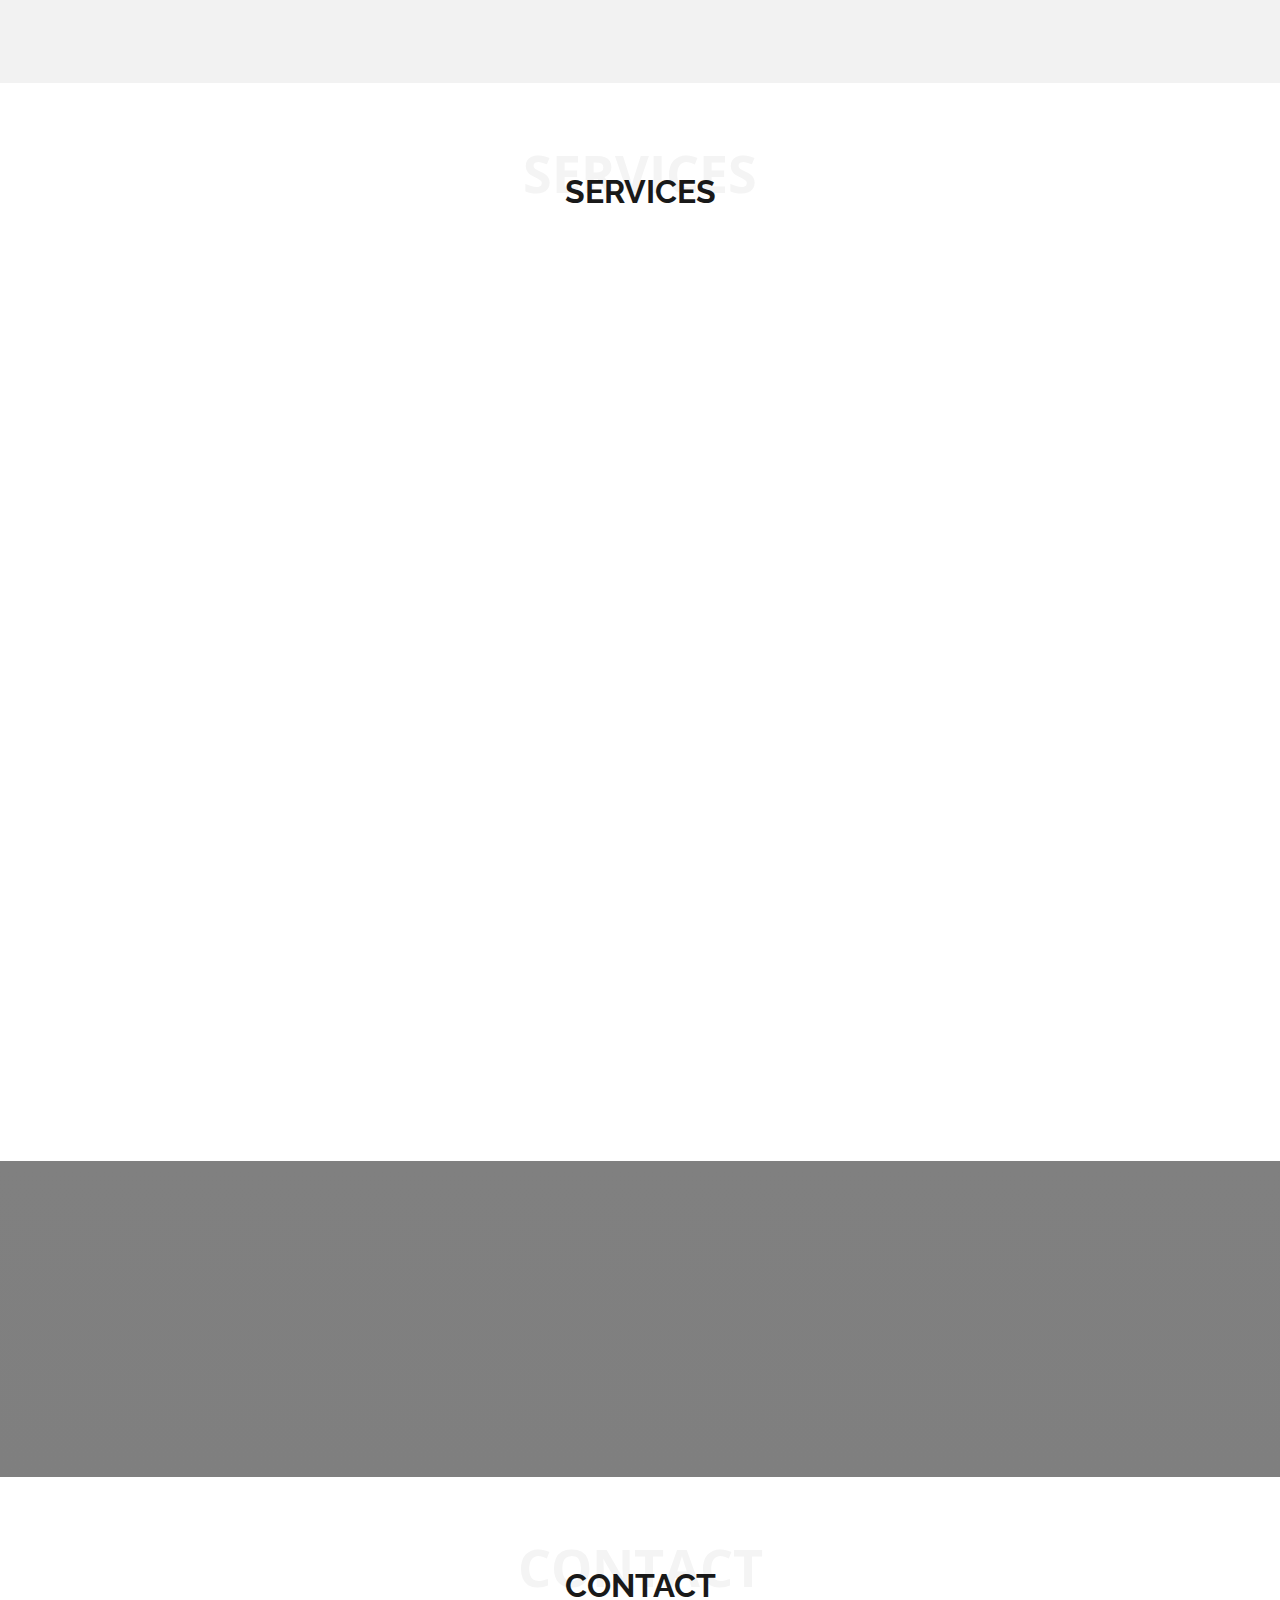
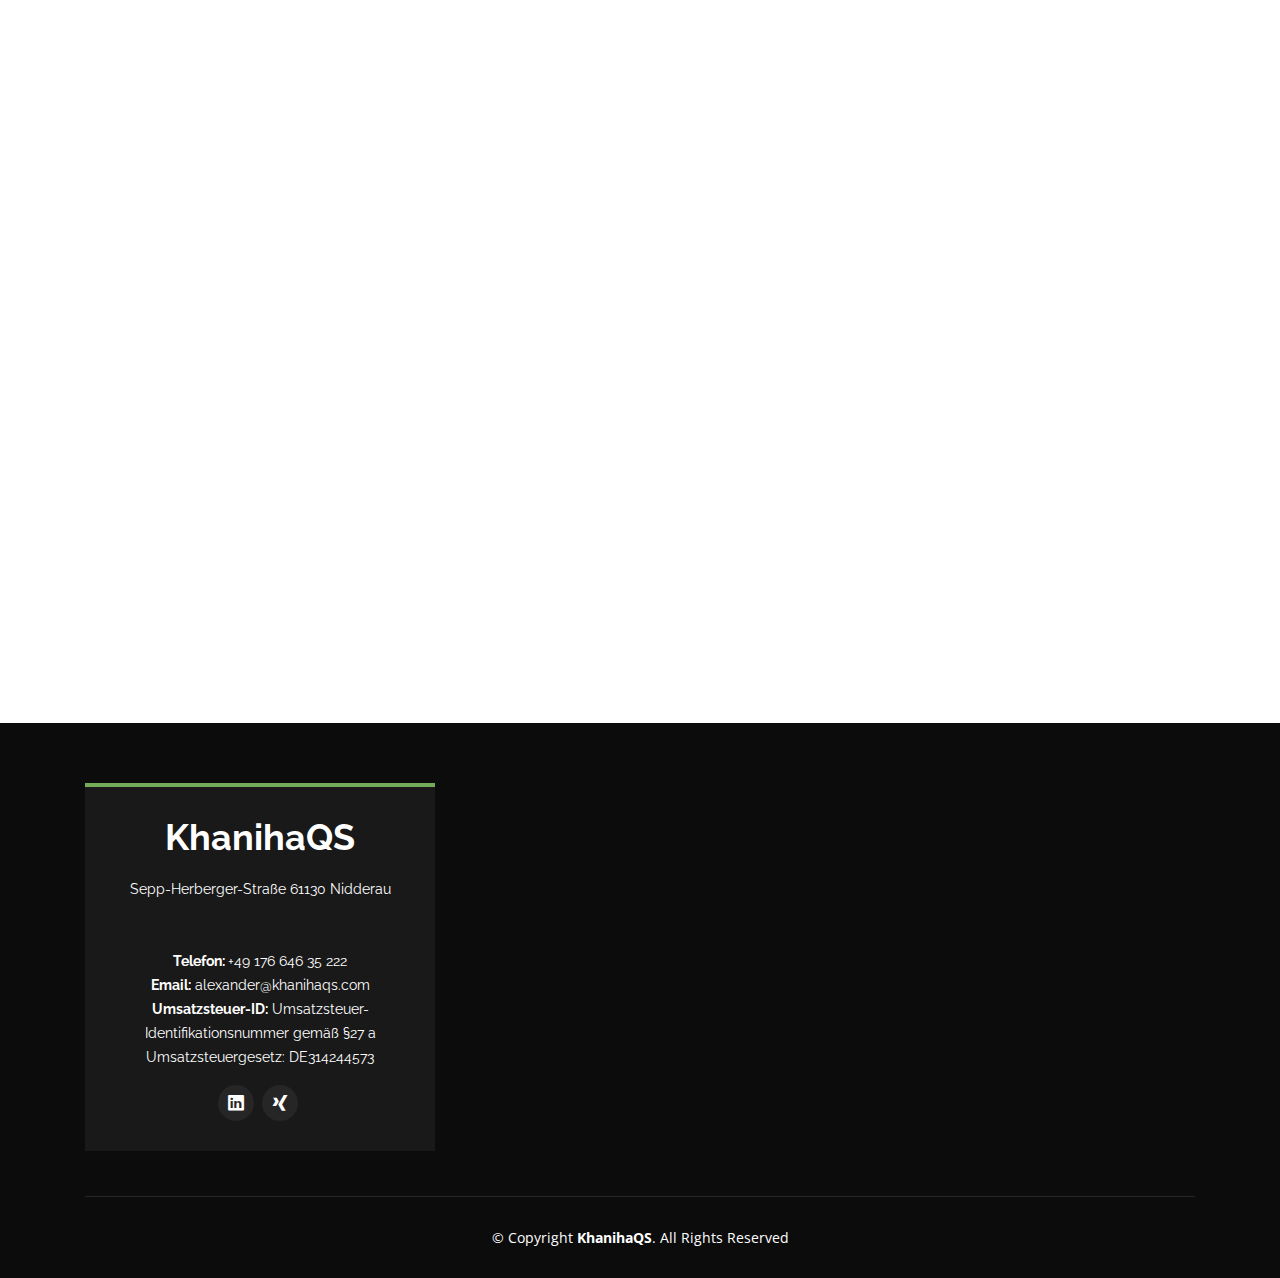
==== commit 4a8d0a9b: "address changes" ====
--- a/index.html
+++ b/index.html
@@ -240,7 +240,7 @@
             <div class="info-box mb-4">
               <i class="bx bx-map"></i>
               <h3>unser Standort</h3>
-              <p>Sepp-Herberger-Straße.29 61130 Nidderau </p>
+              <p>Sepp-Herberger-Straße 61130 Nidderau </p>
             </div>
           </div>
 
@@ -313,7 +313,7 @@
             <div class="footer-info">
               <h3>KhanihaQS</h3>
               <p>
-                Sepp-Herberger-Straße.29
+                Sepp-Herberger-Straße
                 61130 Nidderau <br>
                 <br><br>
                 <strong>Telefon: </strong> +49 176 646 35 222
@@ -327,7 +327,6 @@
               </div>
             </div>
           </div>
-
         </div>
       </div>
     </div>
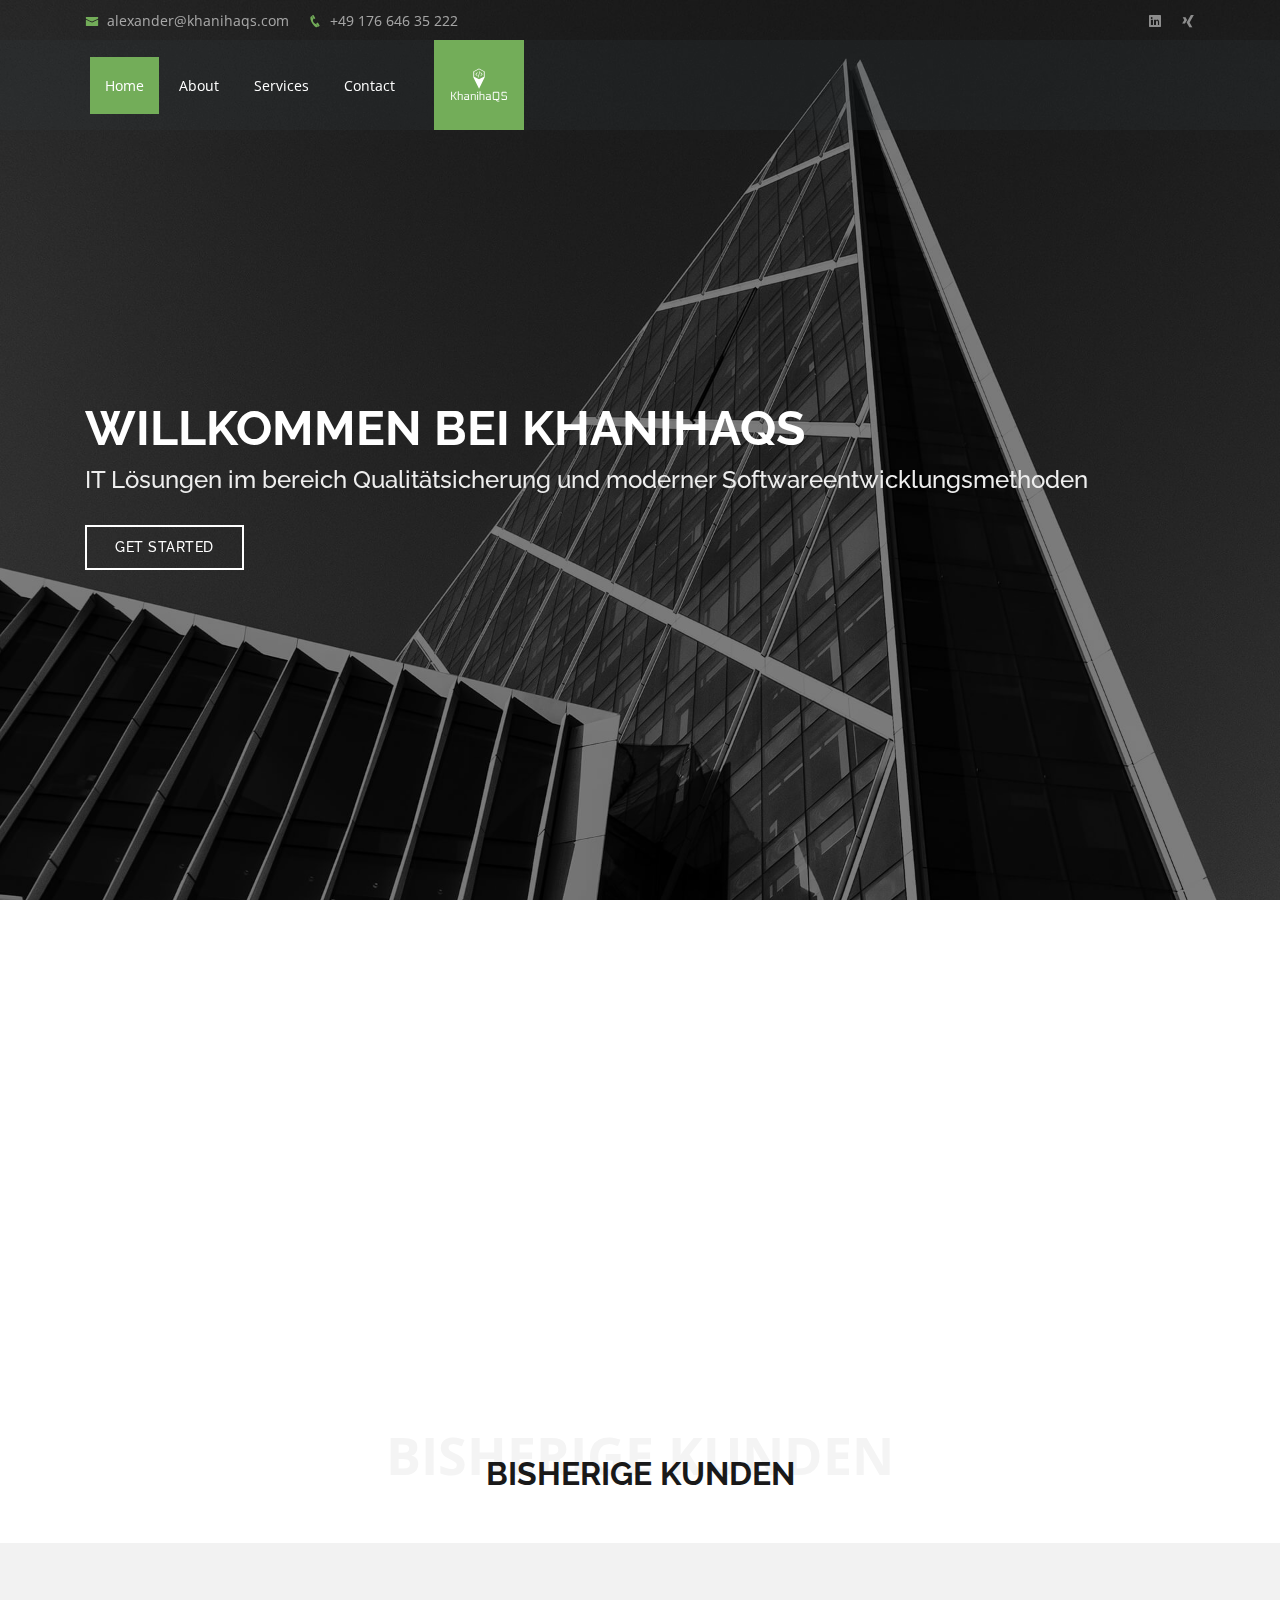
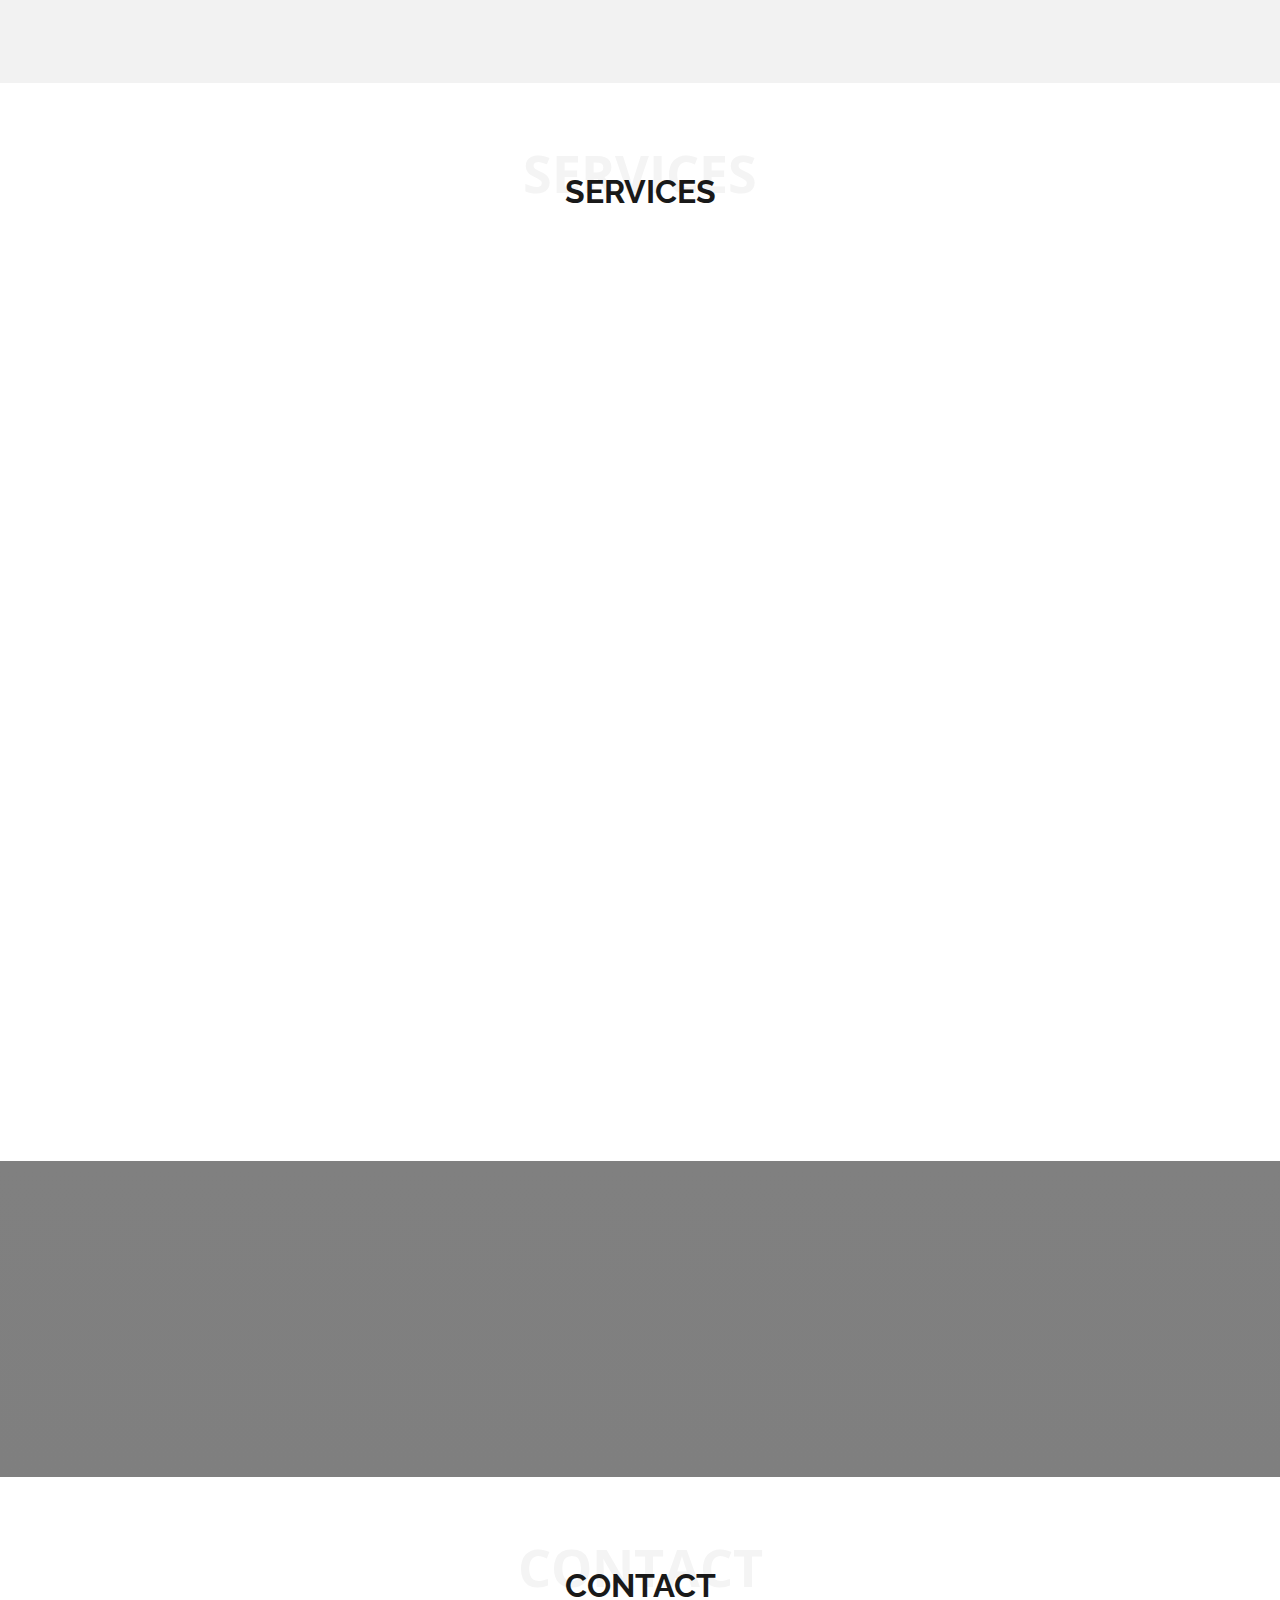
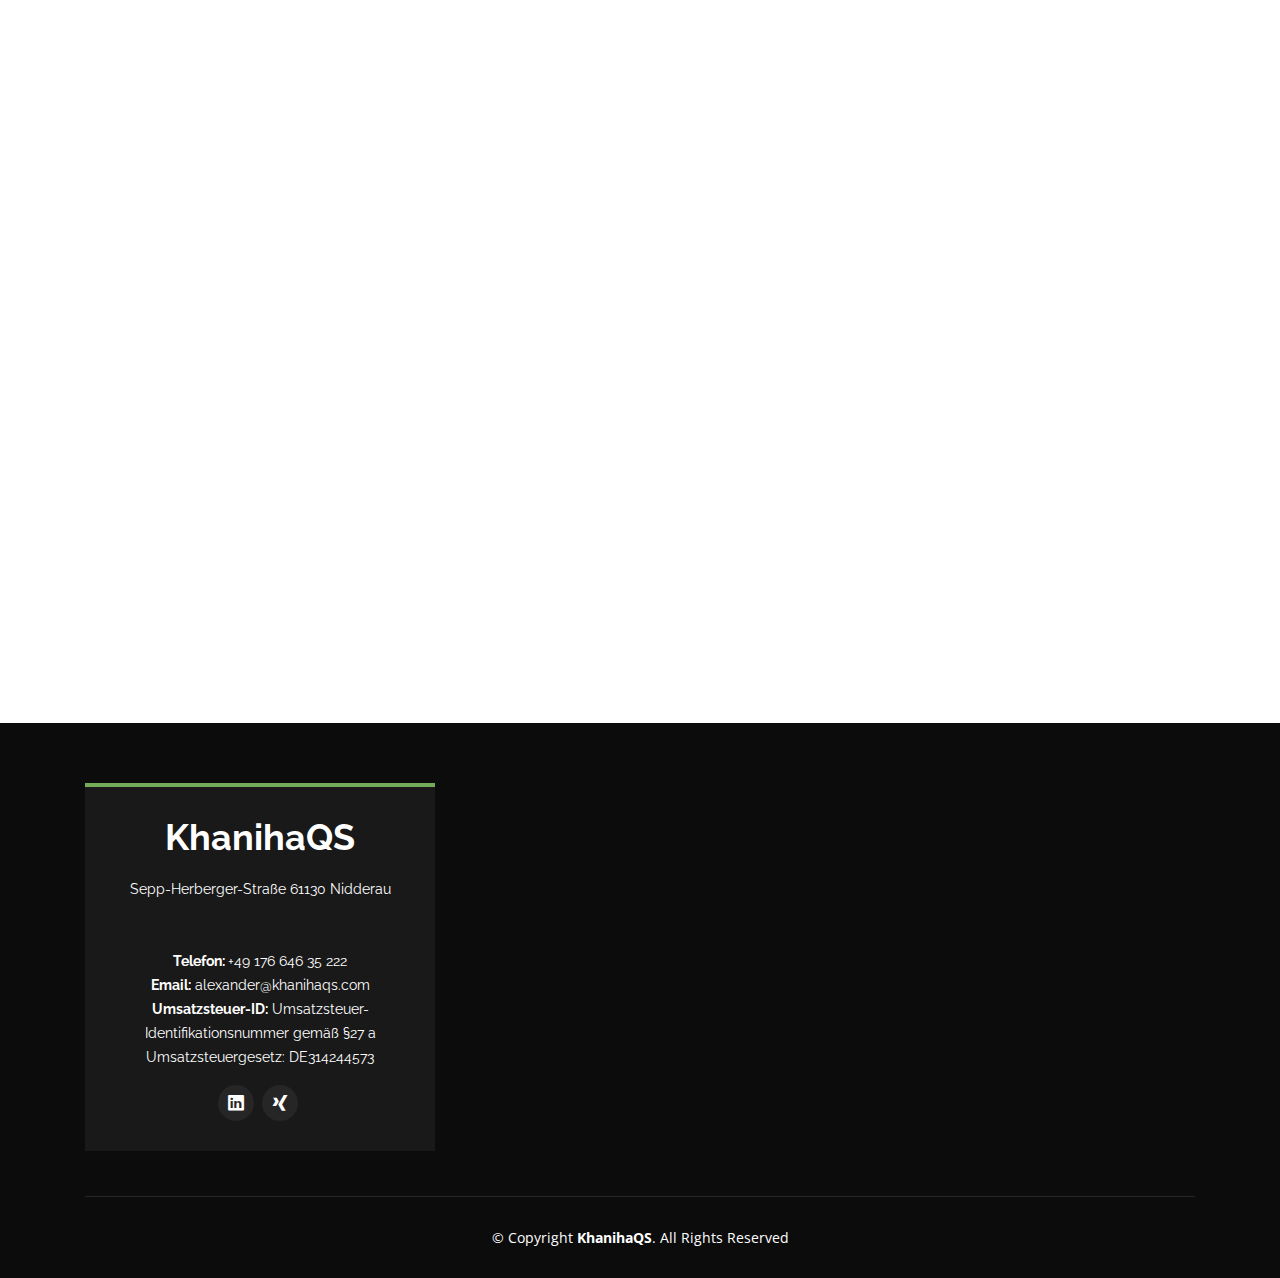
==== commit 5fe93673: "changes" ====
--- a/index.html
+++ b/index.html
@@ -61,12 +61,11 @@
         </ul>
       </nav><!-- .nav-menu -->
 
-      <div class="row ml-5">
-
-        <img src="./../assets/svg/Vector-Variation_2.svg" class="img-fluid float-right" width="90" height="90" href="index.html">
-
-      </div>
-
+      <div>
+
+        <img class="ml-4 float-right" src="./../assets/svg/Vector-Variation_2.svg" class="img-fluid float-right" width="90" height="90" href="index.html">
+
+      </div>
     </div>
   </header><!-- End Header -->
 
@@ -265,7 +264,8 @@
         <div class="row" data-aos="fade-up">
 
           <div class="col-lg-6 ">
-            <iframe class="mb-4 mb-lg-0" src="https://maps.google.com/maps?width=700&amp;height=440&amp;hl=en&amp;q=Nidderau%20Sepper-Herber-Stra%C3%9Fe.29+(Titel)&amp;ie=UTF8&amp;t=&amp;z=13&amp;iwloc=B&amp;output=embed" frameborder="0" style="border:0; width: 100%; height: 384px;" allowfullscreen></iframe>
+            <iframe class="mb-4 mb-lg-0" src="https://maps.google.com/maps?width=700&amp;height=440&amp;hl=en&amp;q=Nidderau%20Sepp-Herberger-Stra%C3%9Fe+(Titel)&amp;ie=UTF8&amp;t=&amp;z=10&amp;iwloc=B&amp;output=embed" frameborder="0" style="border:0; width: 100%; height: 384px;" allowfullscreen></iframe>
+
           </div>
           <div class="col-lg-6">
             <form action="forms/contact.php" method="post" role="form" class="php-email-form">
